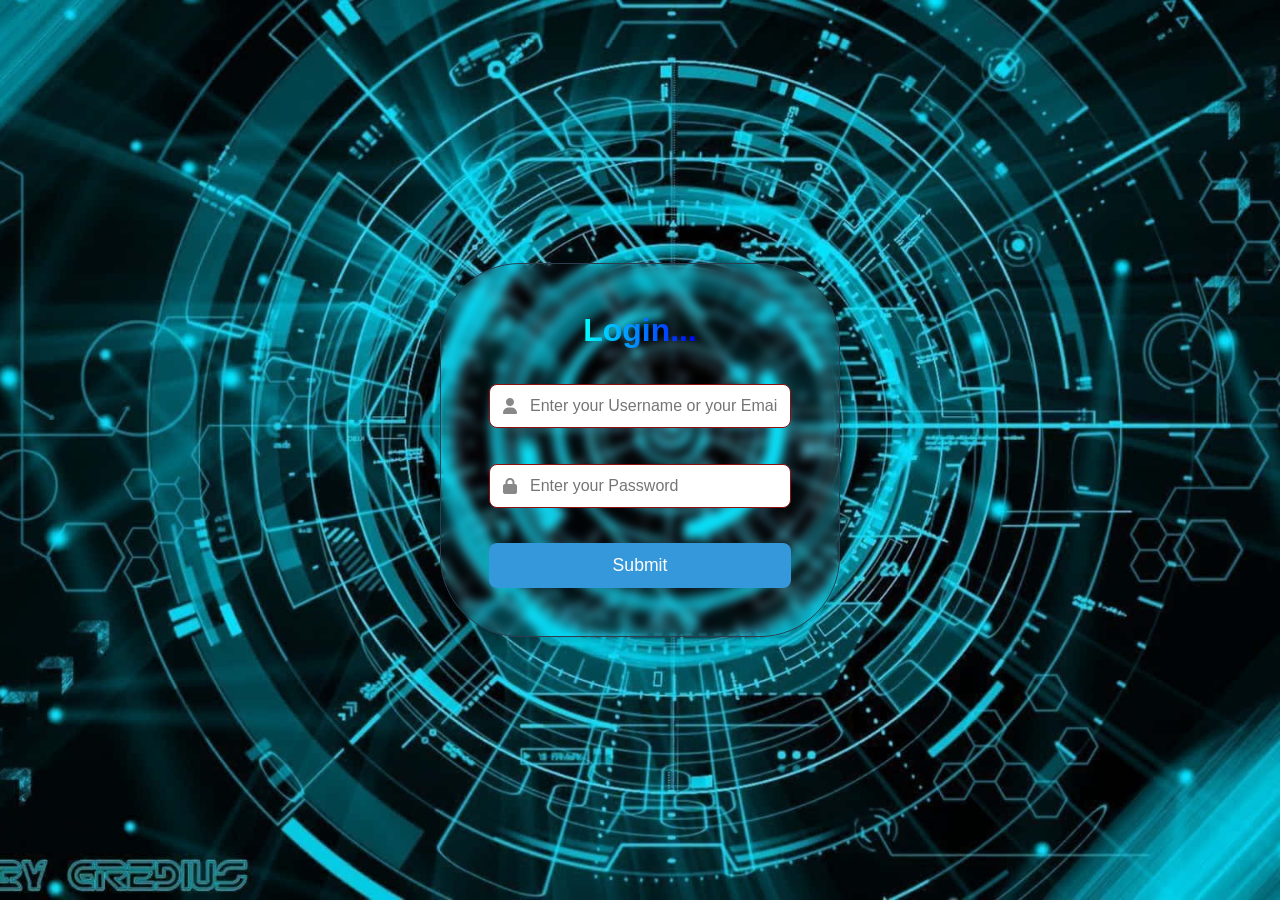
==== index.html @ 1d12c5b2 "finish" ====
<html lang="en">

<head>
    <meta charset="UTF-8">
    <meta name="viewport" content="width=device-width, initial-scale=1.0">
    <!-- Add this in the <head> of your HTML -->
    <link rel="stylesheet" href="https://cdnjs.cloudflare.com/ajax/libs/font-awesome/6.5.0/css/all.min.css"
        integrity="sha512-..." crossorigin="anonymous" referrerpolicy="no-referrer" />

    <title>Graphigl</title>
    <link rel="stylesheet" href="./css/style.css">
    <script type="module" src="./js/app.js"></script>
</head>

<body>
    <noscript>Please Enable Js code</noscript>
</body>

</html>
---- css/style.css ----
@import url("auth.css");
@import url("xpgraph.css");
@import url("radargraph.css");
@import url("sectiondata.css");
@import url("header.css");
@import url("footer.css");


:root {
  --primary-color: #007bff;
  --bg-color: #1e1e2f;
  /* Updated darker, cooler background */
  --text-color: #f0f0f0;
  /* Softer white text for contrast */
  --card-bg: #2c2c3e;
  /* Slightly lighter than background for cards */
  --border-radius: 10px;
  --box-shadow: 0 4px 12px rgba(0, 0, 0, 0.1);
  --font-family: "Segoe UI", Tahoma, Geneva, Verdana, sans-serif;
}


* {
  box-sizing: border-box;
  margin: 0;
  padding: 0;
}

body {
   background-image: url("./backgrand.jpg");
  background-color: var(--bg-color);
  color: var(--text-color);
  font-family: var(--font-family);
  line-height: 1.6;
  margin: 0;
  padding: 0;
}


/* Section container for graphs */
#shart {
  display: flex;
  flex-direction: column;
  /* justify-content: center;
  gap: 20px;  */

  padding: 10px;
  overflow-x: auto;
}




#message_popup {
  position: fixed;
  top: 20px;
  left: 50%;
  transform: translateX(-50%);
  background-color: #b13535;
  color: #fff;
  padding: 16px 24px;
  border-radius: 8px;
  box-shadow: 0 4px 12px rgba(0, 0, 0, 0.3);
  z-index: 1000;
  font-size: 16px;
  animation: fadein 0.5s, fadeout 0.5s 2.5s;
}

@keyframes fadein {
  from {
    opacity: 0;
    top: 0px;
  }

  to {
    opacity: 1;
    top: 20px;
  }
}

@keyframes fadeout {
  from {
    opacity: 1;
    top: 20px;
  }

  to {
    opacity: 0;
    top: 0px;
  }
}


/* Responsive adjustments */
@media (max-width: 900px) {
  #shart {
    flex-direction: column;
    align-items: stretch;
  }
}
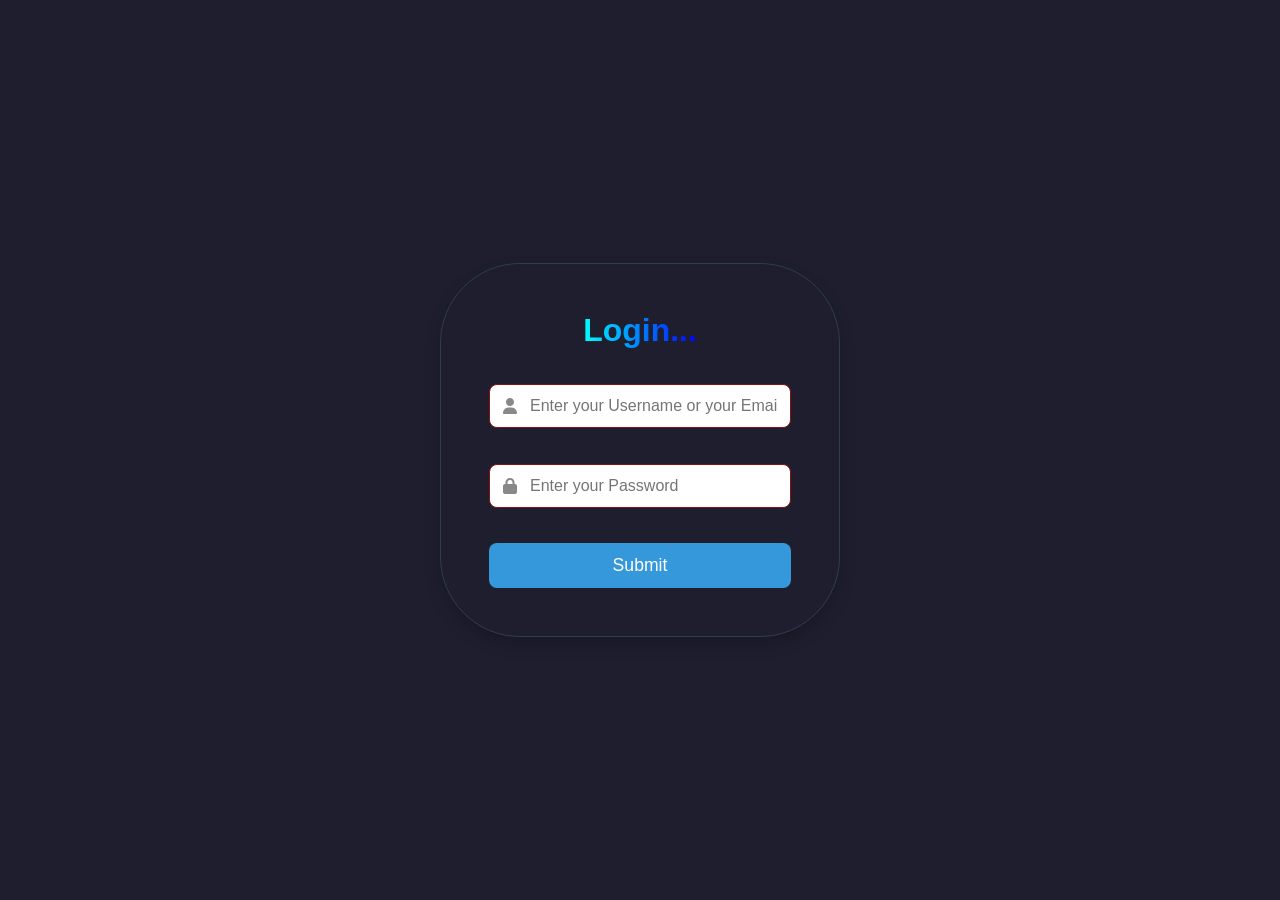
==== commit 8e678af7: "add README and diagram for application flow; update main script reference" ====
--- a/index.html
+++ b/index.html
@@ -9,7 +9,7 @@
 
     <title>Graphigl</title>
     <link rel="stylesheet" href="./css/style.css">
-    <script type="module" src="./js/app.js"></script>
+    <script type="module" src="./js/main.js"></script>
 </head>
 
 <body>
